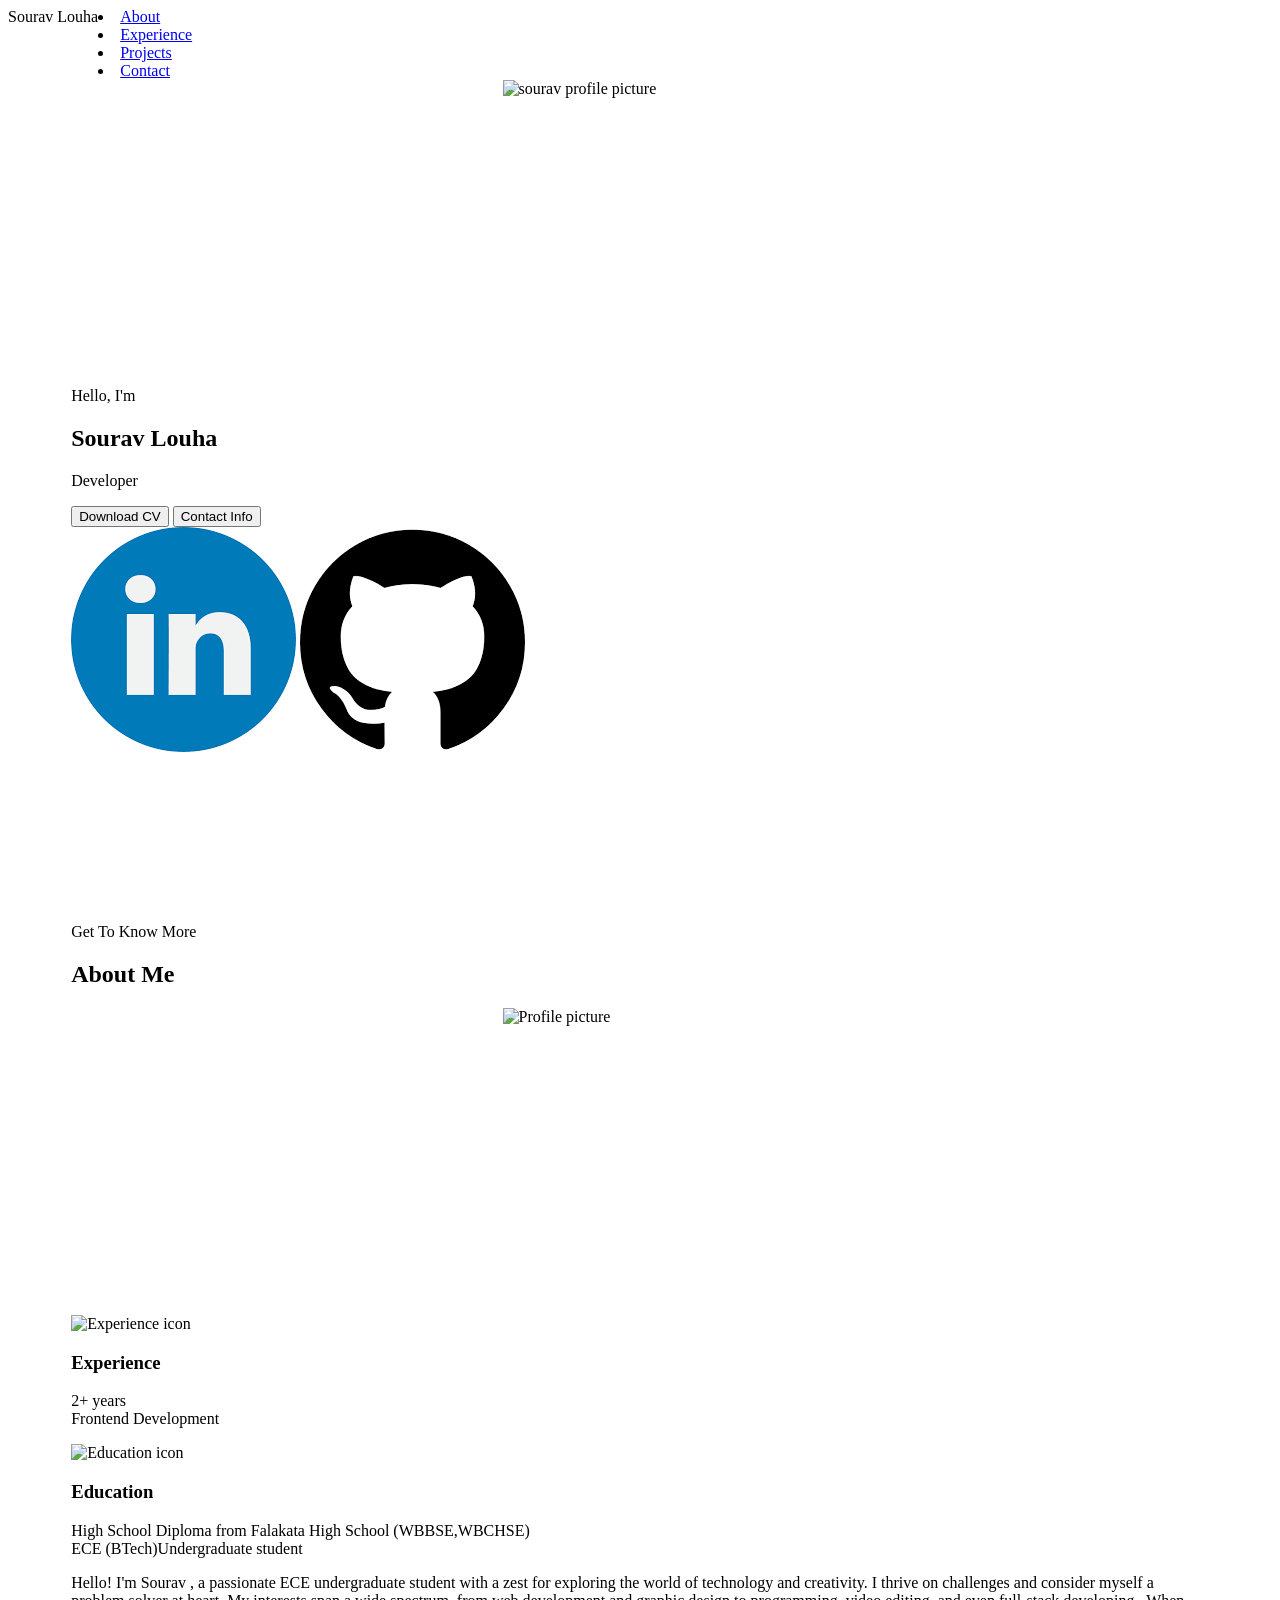
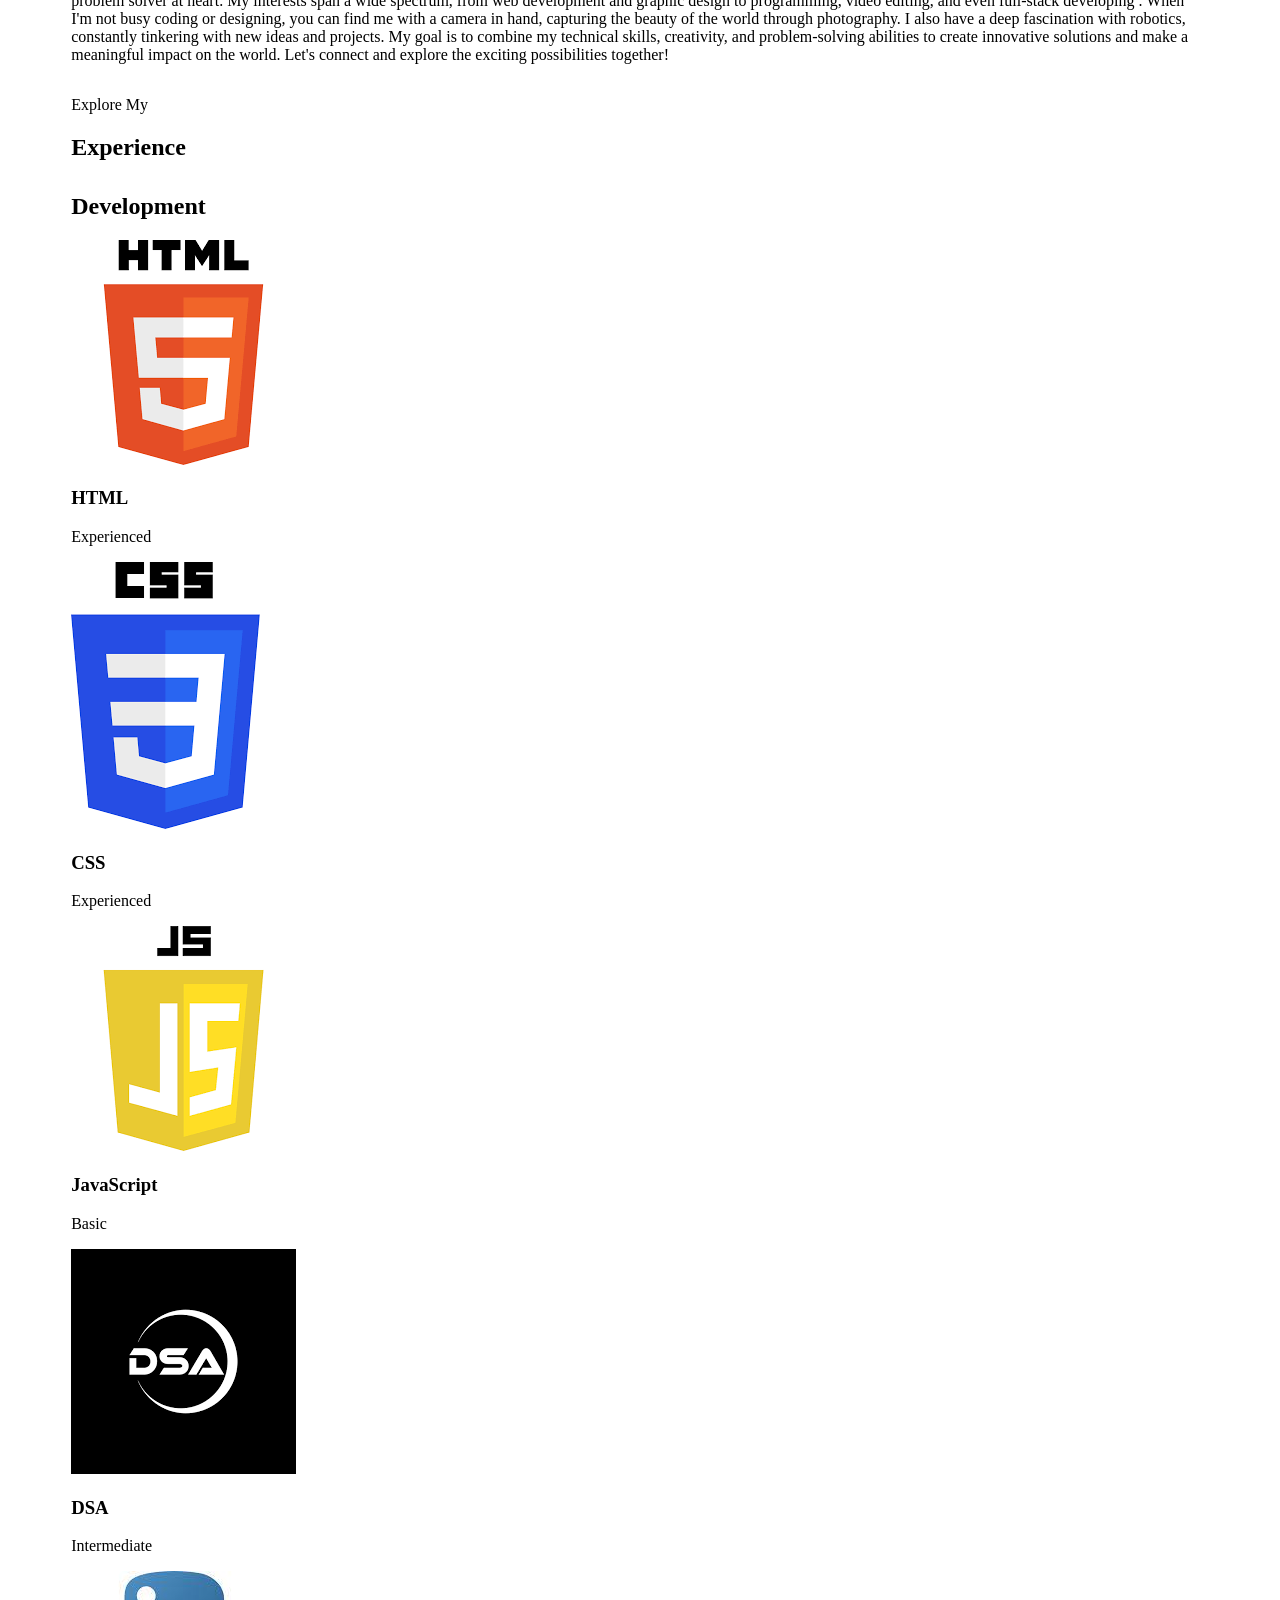
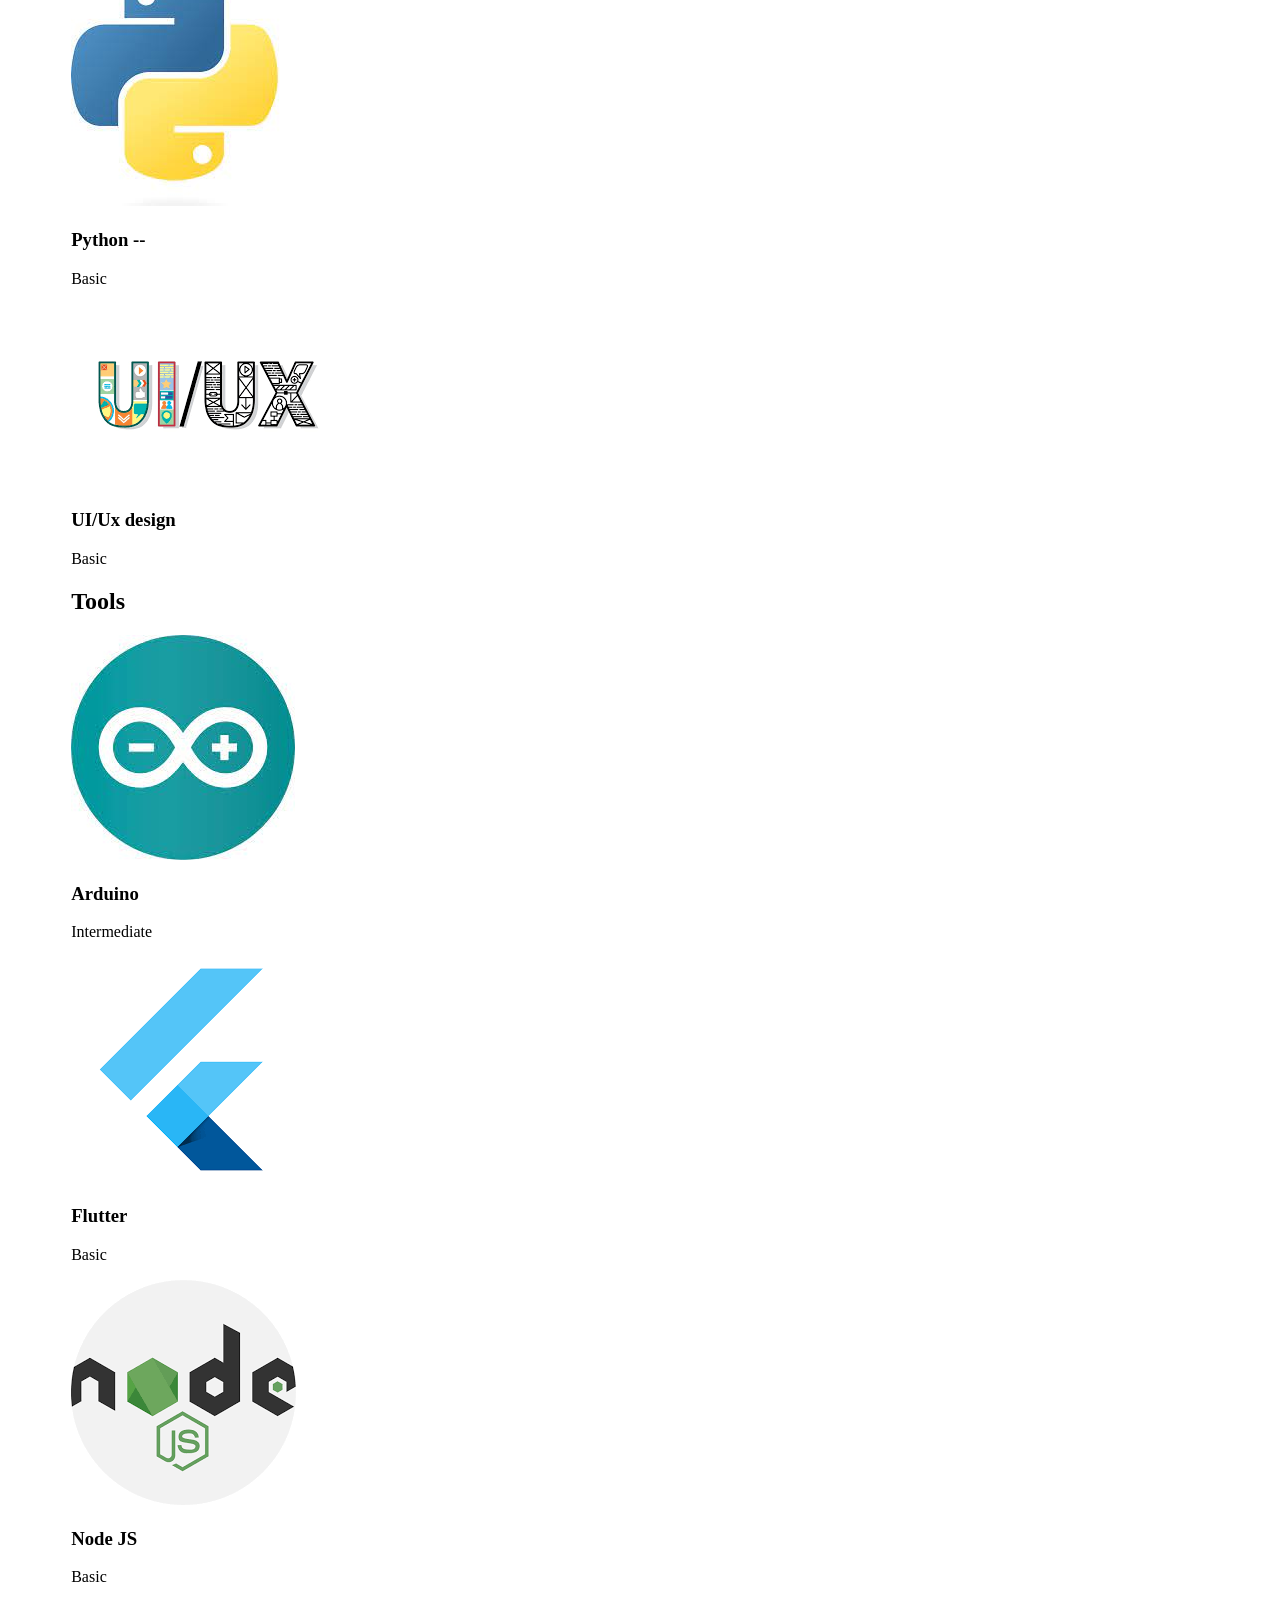
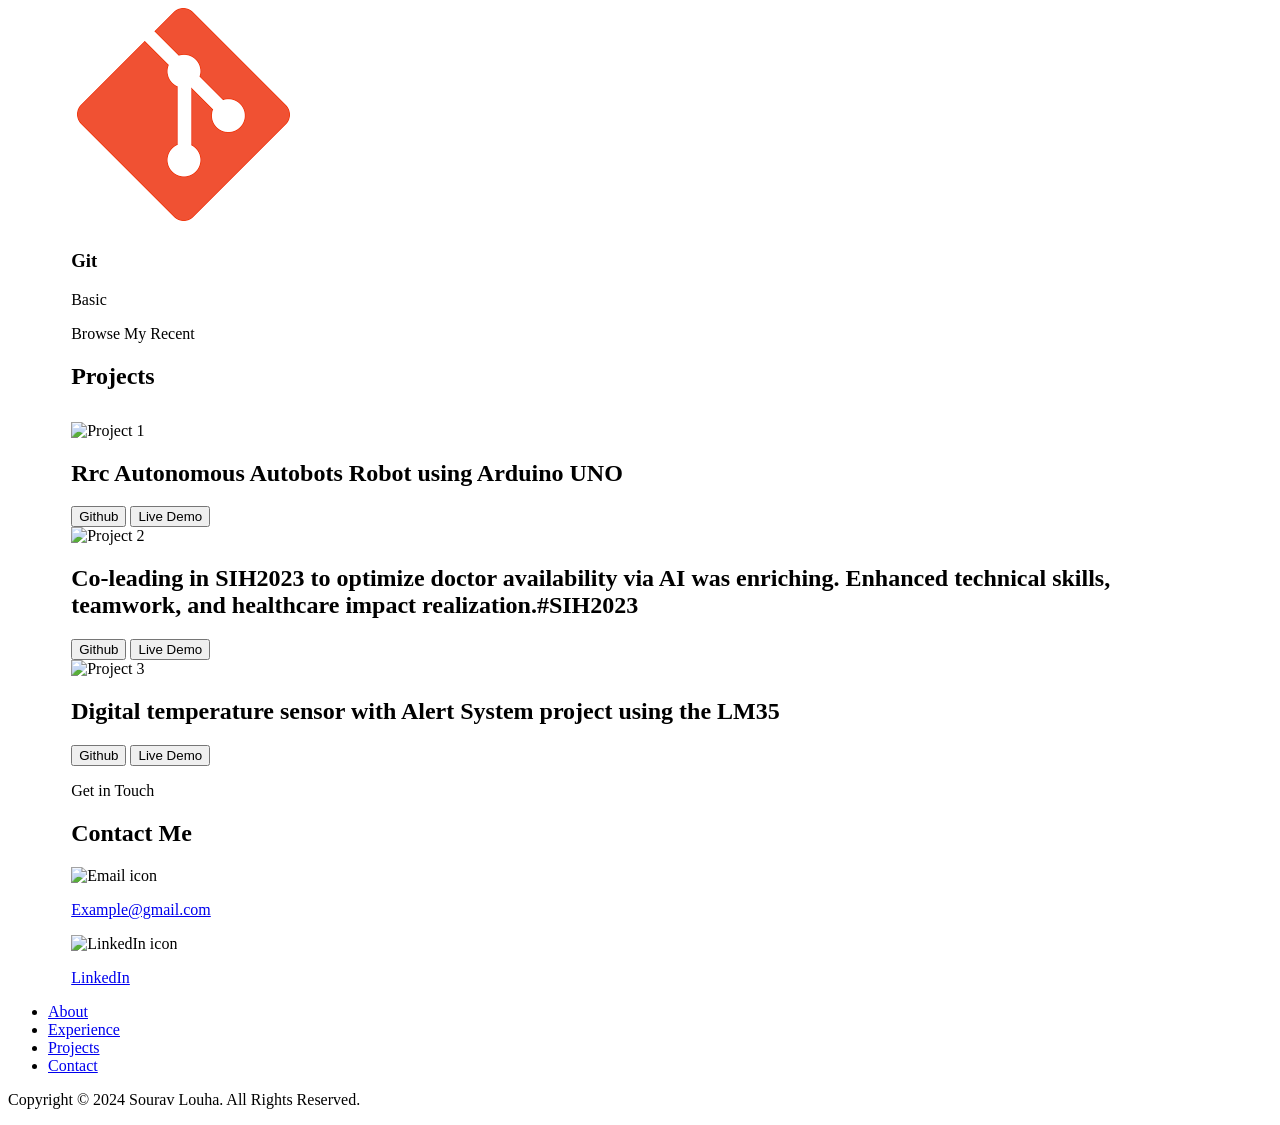
==== index.html @ c62eb8b4 "Update index.html" ====
<!DOCTYPE html>
<html lang="en">
  <head>
    <meta charset="UTF-8" />
    <meta http-equiv="X-UA-Compatible" content="IE=edge" />
    <meta name="viewport" content="width=device-width, initial-scale=1, maximum-scale=1, minimum-scale=1">
    <title>sourav's Portfolio</title>
    <link rel="icon" href="./assets/meta-image.png">
    <link rel="stylesheet" href="style.css" />
    <link rel="stylesheet" href="mediaqueries.css" />
  </head>
  <body>
    <nav id="desktop-nav">
      <div class="logo">Sourav Louha</div>
      <div>
        <ul class="nav-links">
          <li><a href="#about">About</a></li>
          <li><a href="#experience">Experience</a></li>
          <li><a href="#projects">Projects</a></li>
          <li><a href="#contact">Contact</a></li>
        </ul>
      </div>
    </nav>
    <nav id="hamburger-nav">
      <div class="logo">Sourav Louha</div>
      <div class="hamburger-menu">
        <div class="hamburger-icon" onclick="toggleMenu()">
          <span></span>
          <span></span>
          <span></span>
        </div>
        <div class="menu-links">
          <li><a href="#about" onclick="toggleMenu()">About</a></li>
          <li><a href="#experience" onclick="toggleMenu()">Experience</a></li>
          <li><a href="#projects" onclick="toggleMenu()">Projects</a></li>
          <li><a href="#contact" onclick="toggleMenu()">Contact</a></li>
        </div>
      </div>
    </nav>
    <section id="profile">
      <div class="section__pic-container">
        <img src="https://github.com/souravlouha/portfolio_01/assets/130911872/3a92b4d1-c1b1-44d1-a7d3-cfe35613e2e0" alt="sourav profile picture" />
      </div>
      <div class="section__text">
        <p class="section__text__p1">Hello, I'm</p>
        <h1 class="title">Sourav Louha</h1>
        <p class="section__text__p2">Developer</p>
        <div class="btn-container">
          <button
            class="btn btn-color-2"
            onclick="window.open('./assets/resume-example.pdf')"
          >
            Download CV
          </button>
          <button class="btn btn-color-1" onclick="location.href='./#contact'">
            Contact Info
          </button>
        </div>
        <div id="socials-container">
          <img
            src="./assets/linkdln.png"
            alt="My LinkedIn profile"
            class="icon"
            onclick="location.href='https://www.linkedin.com/in/sourav-louha-703953249/'"

          />
          <img
            src="./assets/github.png"
            alt="My Github profile"
            class="icon"
            onclick="location.href='https://github.com/souravlouha'"
          />
        </div>
      </div>
    </section>
    <section id="about">
      <p class="section__text__p1">Get To Know More</p>
      <h1 class="title">About Me</h1>
      <div class="section-container">
        <div class="section__pic-container">
          <img
            src="https://github.com/souravlouha/portfolio_01/assets/130911872/4a63a93c-5dcb-43eb-966c-c71b7c41d7db"
            alt="Profile picture"
            class="about-pic"
          />
        </div>
        <div class="about-details-container">
          <div class="about-containers">
            <div class="details-container">
              <img
                src="https://github.com/souravlouha/portfolio_01/assets/130911872/af24c8ac-713d-434a-b460-71be32aa6b90"
                alt="Experience icon"
                class="icon"
              />
              <h3>Experience</h3>
              <p>2+ years <br />Frontend Development</p>
            </div>
            <div class="details-container">
              <img
                src="https://github.com/souravlouha/portfolio_01/assets/130911872/62e3934b-13ce-458d-84f8-8db0a352b5ad"
                alt="Education icon"
                class="icon"
              />
              <h3>Education</h3>
              <p>High School Diploma from Falakata High School (WBBSE,WBCHSE)<br />ECE (BTech)Undergraduate student</p>
            </div>
          </div>
          <div class="text-container">
            <p>
              Hello! I'm Sourav , a passionate ECE undergraduate student with a zest for exploring the world of technology and creativity. I thrive on challenges and consider myself a problem solver at heart. My interests span a wide spectrum, from web development and graphic design to programming, video editing, and even full-stack developing . 
 When I'm not busy coding or designing, you can find me with a camera in hand, capturing the beauty of the world through photography. I also have a deep fascination with robotics, constantly tinkering with new ideas and projects. My goal is to combine my technical skills, creativity, and problem-solving abilities to create innovative solutions and make a meaningful impact on the world. Let's connect and explore the exciting possibilities together!
            </p>
          </div>
        </div>
      </div>
      <img
        src="https://github-production-user-asset-6210df.s3.amazonaws.com/130911872/316320475-5bff30e1-2d84-46bf-a8ff-a86b0d637758.png?X-Amz-Algorithm=AWS4-HMAC-SHA256&X-Amz-Credential=AKIAVCODYLSA53PQK4ZA%2F20240325%2Fus-east-1%2Fs3%2Faws4_request&X-Amz-Date=20240325T062026Z&X-Amz-Expires=300&X-Amz-Signature=aa35e85cc26f6c0ff5102d1cdbe8ecb8f4faa37cc3aca886fa31927fce9160ab&X-Amz-SignedHeaders=host&actor_id=0&key_id=0&repo_id=699356700"
        alt="Arrow icon"
        class="icon arrow"
        onclick="location.href='./#experience'"
      />
    </section>
    <section id="experience">
      <p class="section__text__p1">Explore My</p>
      <h1 class="title">Experience</h1>
      <div class="experience-details-container">
        <div class="about-containers">
          <div class="details-container">
            <h2 class="experience-sub-title"> Development</h2>
            <div class="article-container">
              <article>
                <img
                  src="./assets/html.png"
                  alt="Experience icon"
                  class="icon"
                />
                <div>
                  <h3>HTML</h3>
                  <p>Experienced</p>
                </div>
              </article>
              <article>
                <img
                  src="./assets/css.png"
                  alt="Experience icon"
                  class="icon"
                />
                <div>
                  <h3>CSS</h3>
                  <p>Experienced</p>
                </div>
              </article>
              <article>
                <img
                  src="./assets/js.png"
                  alt="Experience icon"
                  class="icon"
                />
                <div>
                  <h3>JavaScript</h3>
                  <p>Basic</p>
                </div>
              </article>
              <article>
                <img
                  src="./assets/dsa.png"
                  alt="Experience icon"
                  class="icon"
                />
                <div>
                  <h3>DSA</h3>
                  <p>Intermediate</p>
                </div>
              </article>
              <article>
                <img
                  src="./assets/python.jpeg"
                  alt="Experience icon"
                  class="icon"
                />
                <div>
                  <h3>Python --</h3>
                  <p>Basic</p>
                </div>
              </article>
              <article>
                <img
                  src="./assets/uiux.png"
                  alt="Experience icon"
                  class="icon"
                />
                <div>
                  <h3>UI/Ux design</h3>
                  <p>Basic</p>
                </div>
              </article>
            </div>
          </div>
          <div class="details-container">
            <h2 class="experience-sub-title">Tools</h2>
            <div class="article-container">
              <article>
                <img
                  src="./assets/arduino.jpeg"
                  alt="Experience icon"
                  class="icon"
                />
                <div>
                  <h3>Arduino</h3>
                  <p>Intermediate</p>
                </div>
              </article>
              <article>
                <img
                  src="./assets/flutter.png"
                  alt="Experience icon"
                  class="icon"
                />
                <div>
                  <h3>Flutter</h3>
                  <p>Basic</p>
                </div>
              </article>
              <article>
                <img
                  src="./assets/nidejs.png"
                  alt="Experience icon"
                  class="icon"
                />
                <div>
                  <h3>Node JS</h3>
                  <p>Basic</p>
                </div>
              </article>
              <article>
                <img
                  src="./assets/git.png"
                  alt="Experience icon"
                  class="icon"
                />
                <div>
                  <h3>Git</h3>
                  <p>Basic</p>
                </div>
              </article>
            </div>
          </div>
        </div>
      </div>
      <img
        src="https://github.com/souravlouha/portfolio_01/assets/130911872/5bff30e1-2d84-46bf-a8ff-a86b0d637758"
        alt="Arrow icon"
        class="icon arrow"
        onclick="location.href='./#projects'"
      />
    </section>
    <section id="projects">
      <p class="section__text__p1">Browse My Recent</p>
      <h1 class="title">Projects</h1>
      <div class="experience-details-container">
        <div class="about-containers">
          <div class="details-container color-container">
            <div class="article-container">
              <img
                src="https://github.com/souravlouha/portfolio_01/assets/130911872/f5af4460-b497-4098-a879-3f3e9e70fde5"
                alt="Project 1"
                class="project-img"
              />
            </div>
            <h1 class="experience-sub-title project-title">Rrc Autonomous
              Autobots Robot using Arduino UNO</h1>
            <div class="btn-container">
              <button
                class="btn btn-color-2 project-btn"
                onclick="location.href='https://github.com/'"
              >
                Github
              </button>
              <button
                class="btn btn-color-2 project-btn"
                onclick="location.href='https://github.com/'"
              >
                Live Demo
              </button>
            </div>
          </div>
          <div class="details-container color-container">
            <div class="article-container">
              <img
                src="https://github.com/souravlouha/portfolio_01/assets/130911872/2155e353-86f7-479c-9d36-740cedbc2617"
                alt="Project 2"
                class="project-img"
              />
            </div>
            <h1 class="experience-sub-title project-title">Co-leading in SIH2023 to optimize doctor availability via AI was enriching. Enhanced technical skills, teamwork, and healthcare impact realization.#SIH2023</h1>
            <div class="btn-container">
              <button
                class="btn btn-color-2 project-btn"
                onclick="location.href='https://github.com/'"
              >
                Github
              </button>
              <button
                class="btn btn-color-2 project-btn"
                onclick="location.href='https://github.com/'"
              >
                Live Demo
              </button>
            </div>
          </div>
          <div class="details-container color-container">
            <div class="article-container">
              <img
                src="https://github.com/souravlouha/portfolio_01/assets/130911872/3ed65336-cb95-4655-8aff-24ebd1ec5535"
                alt="Project 3"
                class="project-img"
              />
            </div>
            <h1 class="experience-sub-title project-title">Digital temperature sensor with Alert System project using the LM35</h1>
            <div class="btn-container">
              <button
                class="btn btn-color-2 project-btn"
                onclick="location.href='https://github.com/'"
              >
                Github
              </button>
              <button
                class="btn btn-color-2 project-btn"
                onclick="location.href='https://github.com/'"
              >
                Live Demo
              </button>
            </div>
          </div>
        </div>
      </div>
      <img
        src="https://github-production-user-asset-6210df.s3.amazonaws.com/130911872/316320475-5bff30e1-2d84-46bf-a8ff-a86b0d637758.png?X-Amz-Algorithm=AWS4-HMAC-SHA256&X-Amz-Credential=AKIAVCODYLSA53PQK4ZA%2F20240325%2Fus-east-1%2Fs3%2Faws4_request&X-Amz-Date=20240325T062026Z&X-Amz-Expires=300&X-Amz-Signature=aa35e85cc26f6c0ff5102d1cdbe8ecb8f4faa37cc3aca886fa31927fce9160ab&X-Amz-SignedHeaders=host&actor_id=0&key_id=0&repo_id=699356700"
        alt="Arrow icon"
        class="icon arrow"
        onclick="location.href='./#contact'"
      />
    </section>
    <section id="contact">
      <p class="section__text__p1">Get in Touch</p>
      <h1 class="title">Contact Me</h1>
      <div class="contact-info-upper-container">
        <div class="contact-info-container">
          <img
            src="https://github.com/souravlouha/portfolio_01/assets/130911872/62535bed-71fd-40ef-ad5d-524a0ebc3341"
            alt="Email icon"
            class="icon contact-icon email-icon"
          />
          <p><a href="mailto:examplemail@gmail.com">Example@gmail.com</a></p>
        </div>
        <div class="contact-info-container">
          <img
            src="https://github.com/souravlouha/portfolio_01/assets/130911872/a2cbf5e1-7b37-4c70-a042-4e2445ea4031"
            alt="LinkedIn icon"
            class="icon contact-icon"
          />
          <p><a href="https://www.linkedin.com">LinkedIn</a></p>
        </div>
      </div>
    </section>
    <footer>
      <nav>
        <div class="nav-links-container">
          <ul class="nav-links">
            <li><a href="#about">About</a></li>
            <li><a href="#experience">Experience</a></li>
            <li><a href="#projects">Projects</a></li>
            <li><a href="#contact">Contact</a></li>
          </ul>
        </div>
      </nav>
      <p>Copyright &#169; 2024 Sourav Louha. All Rights Reserved.</p>
    </footer>
    <script src="script.js"></script>
  </body>
</html>
---- mediaqueries.css ----
@media screen and (max-width: 1400px) {
  #profile {
    height: 83vh;
    margin-bottom: 6rem;
  }
  .about-containers {
    flex-wrap: wrap;
  }
  #contact,
  #projects {
    height: fit-content;
  }
  #desktop-nav {
    display: none;
  }
  #hamburger-nav {
    display: flex;
  }
  #experience,
  .experience-details-container {
    margin-top: 2rem;
  }
  #profile,
  .section-container {
    display: block;
  }
  .arrow {
    display: none;
  }
  section,
  .section-container {
    height: fit-content;
  }
  section {
    margin: 0 5%;
  }
  .section__pic-container {
    width: 275px;
    height: 275px;
    margin: 0 auto 2rem;
  }
  .about-containers {
    margin-top: 0;
  }
}

@media screen and (max-width: 1200px) {
  #desktop-nav {
    display: none;
  }
  #hamburger-nav {
    display: flex;
  }
  #experience,
  .experience-details-container {
    margin-top: 2rem;
  }
  #profile,
  .section-container {
    display: block;
  }
  .arrow {
    display: none;
  }
  section,
  .section-container {
    height: fit-content;
  }
  section {
    margin: 0 5%;
  }
  .section__pic-container {
    width: 275px;
    height: 275px;
    margin: 0 auto 2rem;
  }
  .about-containers {
    margin-top: 0;
  }
}

@media screen and (max-width: 600px) {
  #contact,
  footer {
    height: 40vh;
  }
  #profile {
    height: 83vh;
    margin-bottom: 0;
  }
  article {
    font-size: 1rem;
  }
  footer nav {
    height: fit-content;
    margin-bottom: 2rem;
  }
  .about-containers,
  .contact-info-upper-container,
  .btn-container {
    flex-wrap: wrap;
  }
  .contact-info-container {
    margin: 0;
  }
  .contact-info-container p,
  .nav-links li a {
    font-size: 1rem;
  }
  .experience-sub-title {
    font-size: 1.25rem;
  }
  .logo {
    font-size: 1.5rem;
  }
  .nav-links {
    flex-direction: column;
    gap: 0.5rem;
    text-align: center;
  }
  .section__pic-container {
    width: auto;
    height: 46vw;
    justify-content: center;
  }
  .section__text__p2 {
    font-size: 1.25rem;
  }
  .title {
    font-size: 2rem;
  }
  .text-container {
    text-align: justify;
  }
}
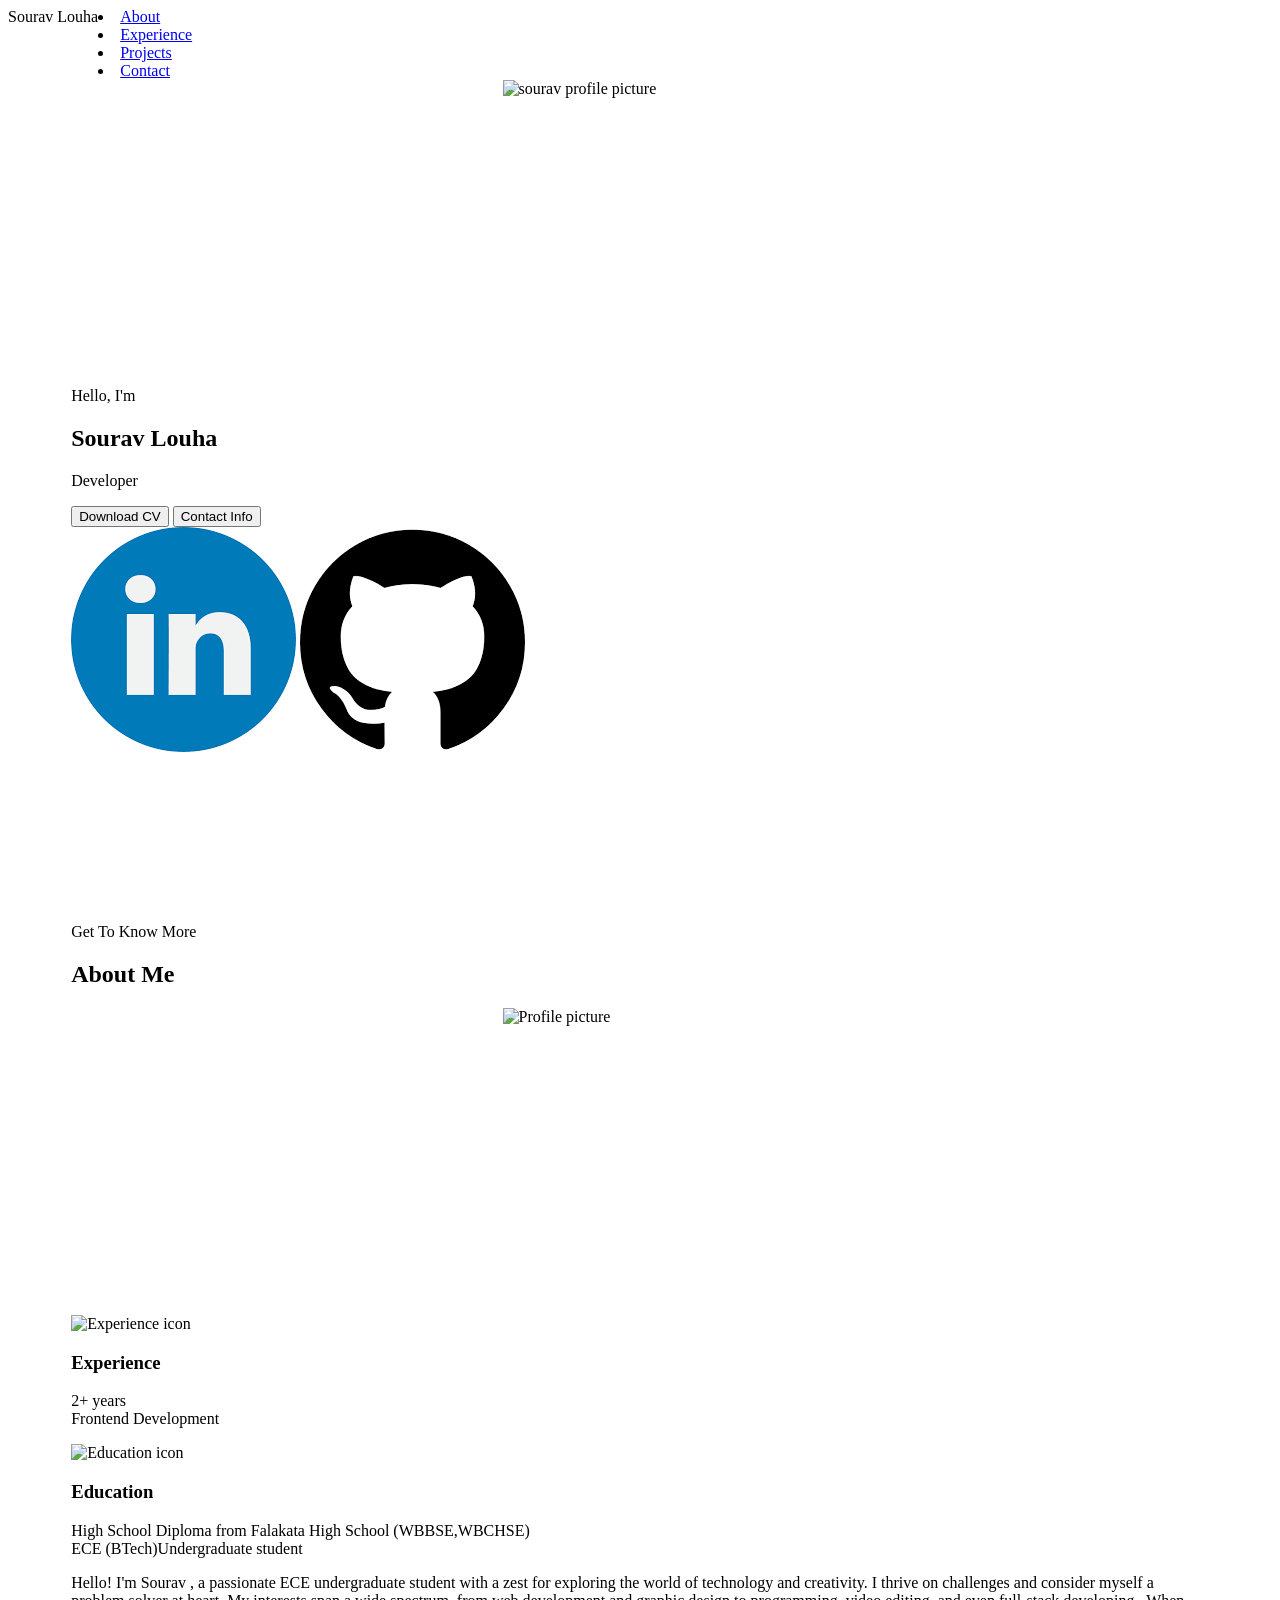
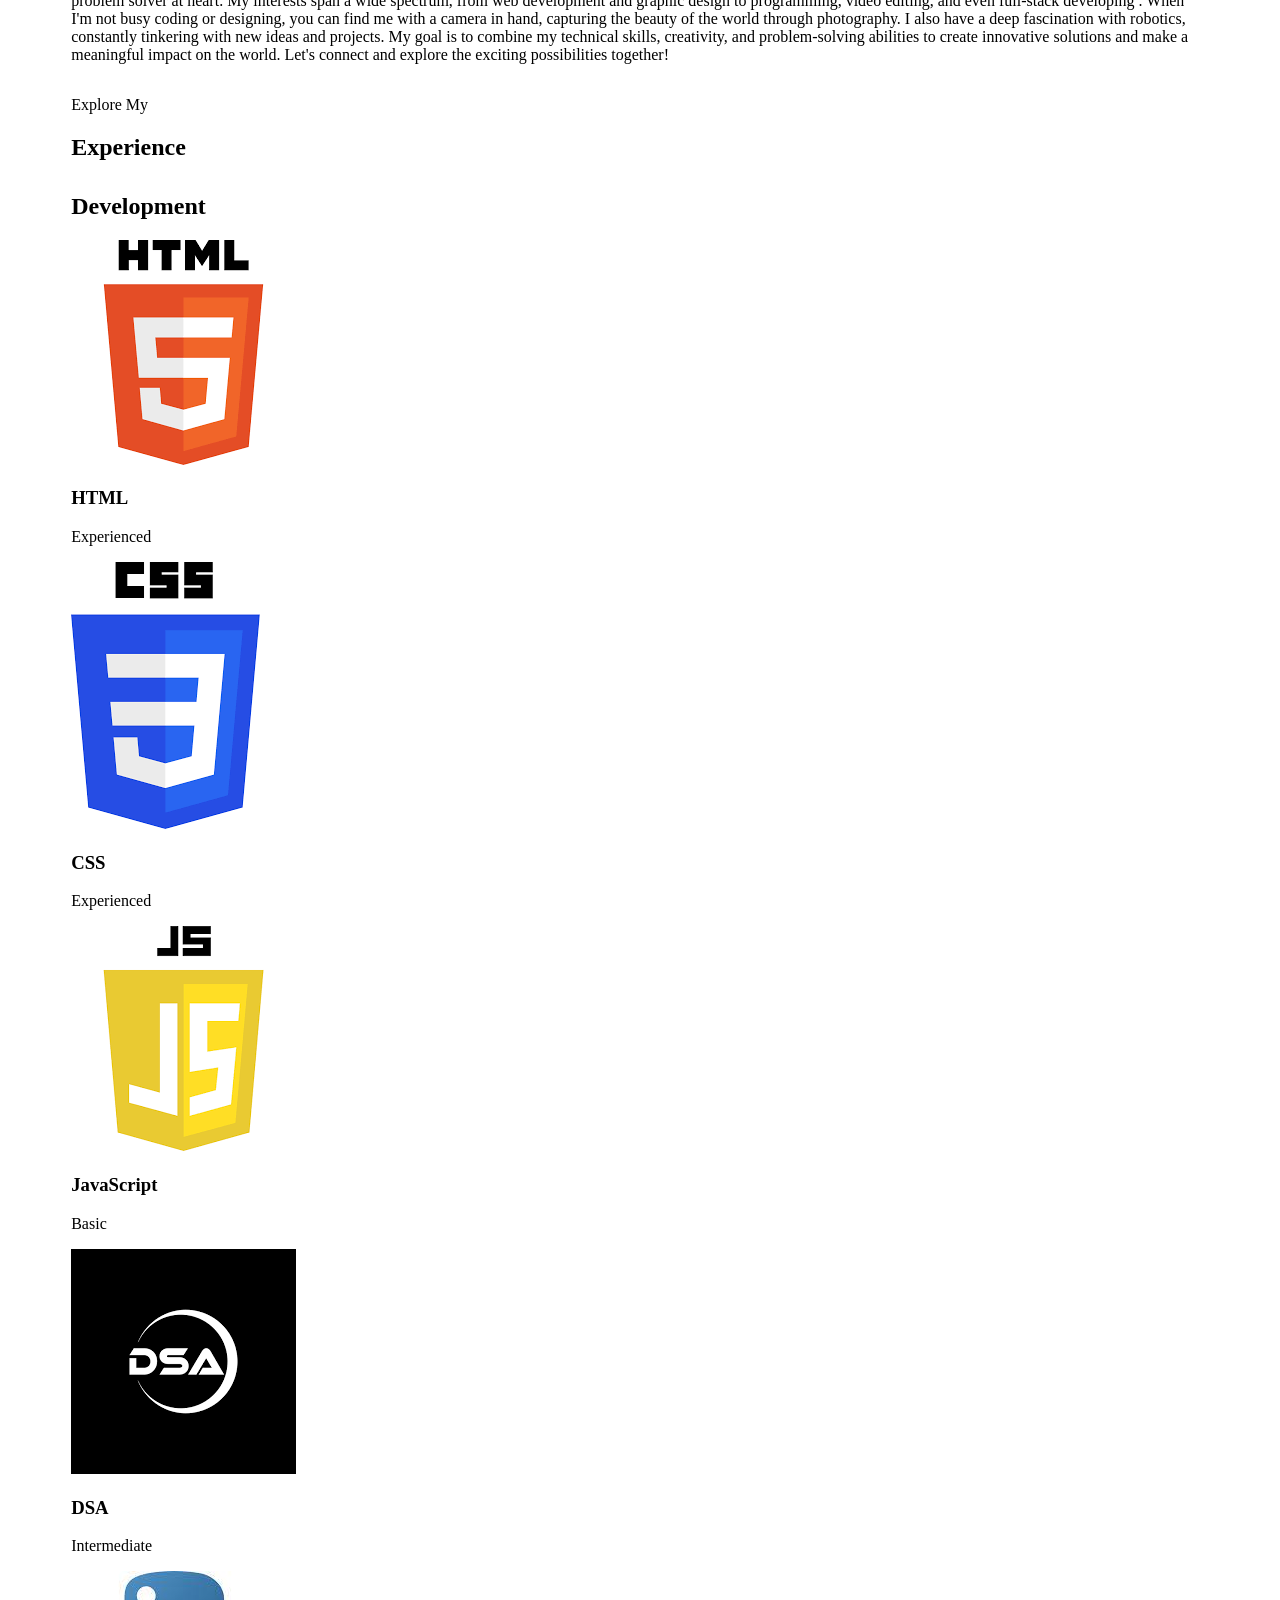
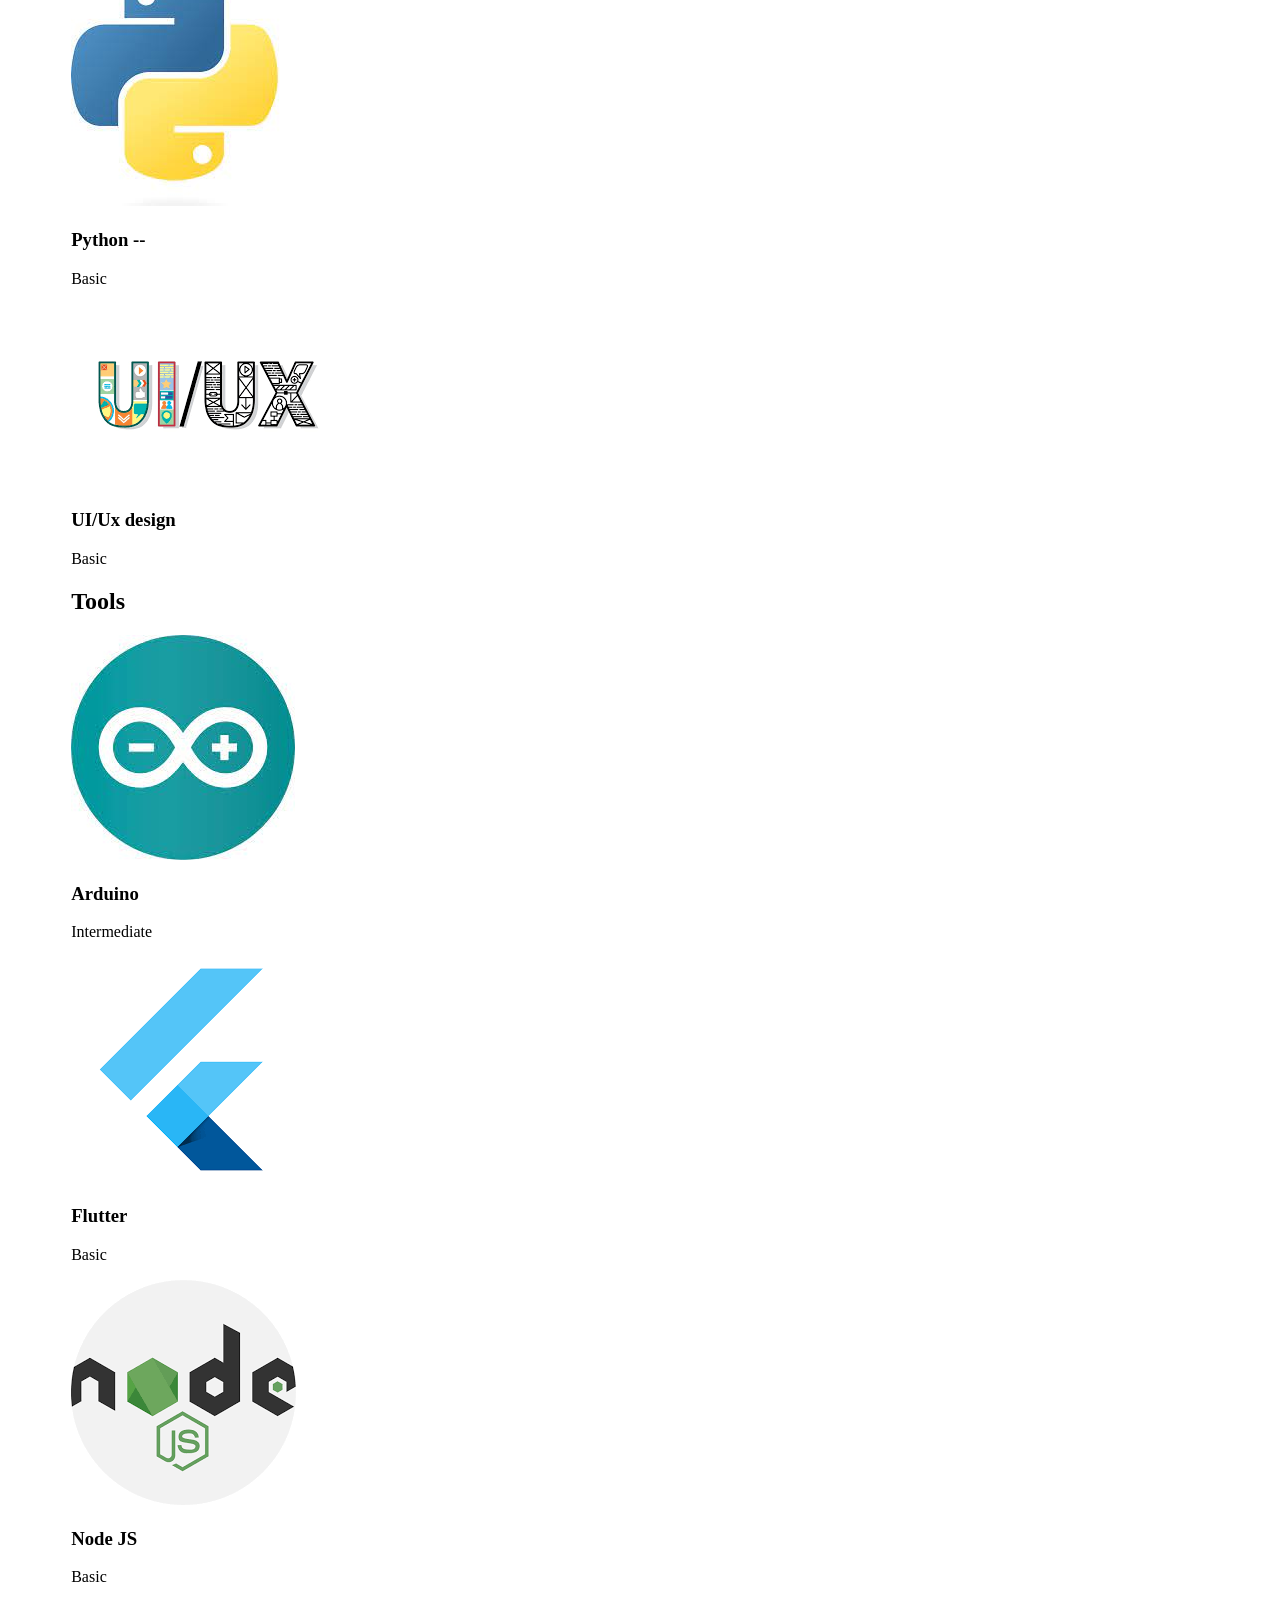
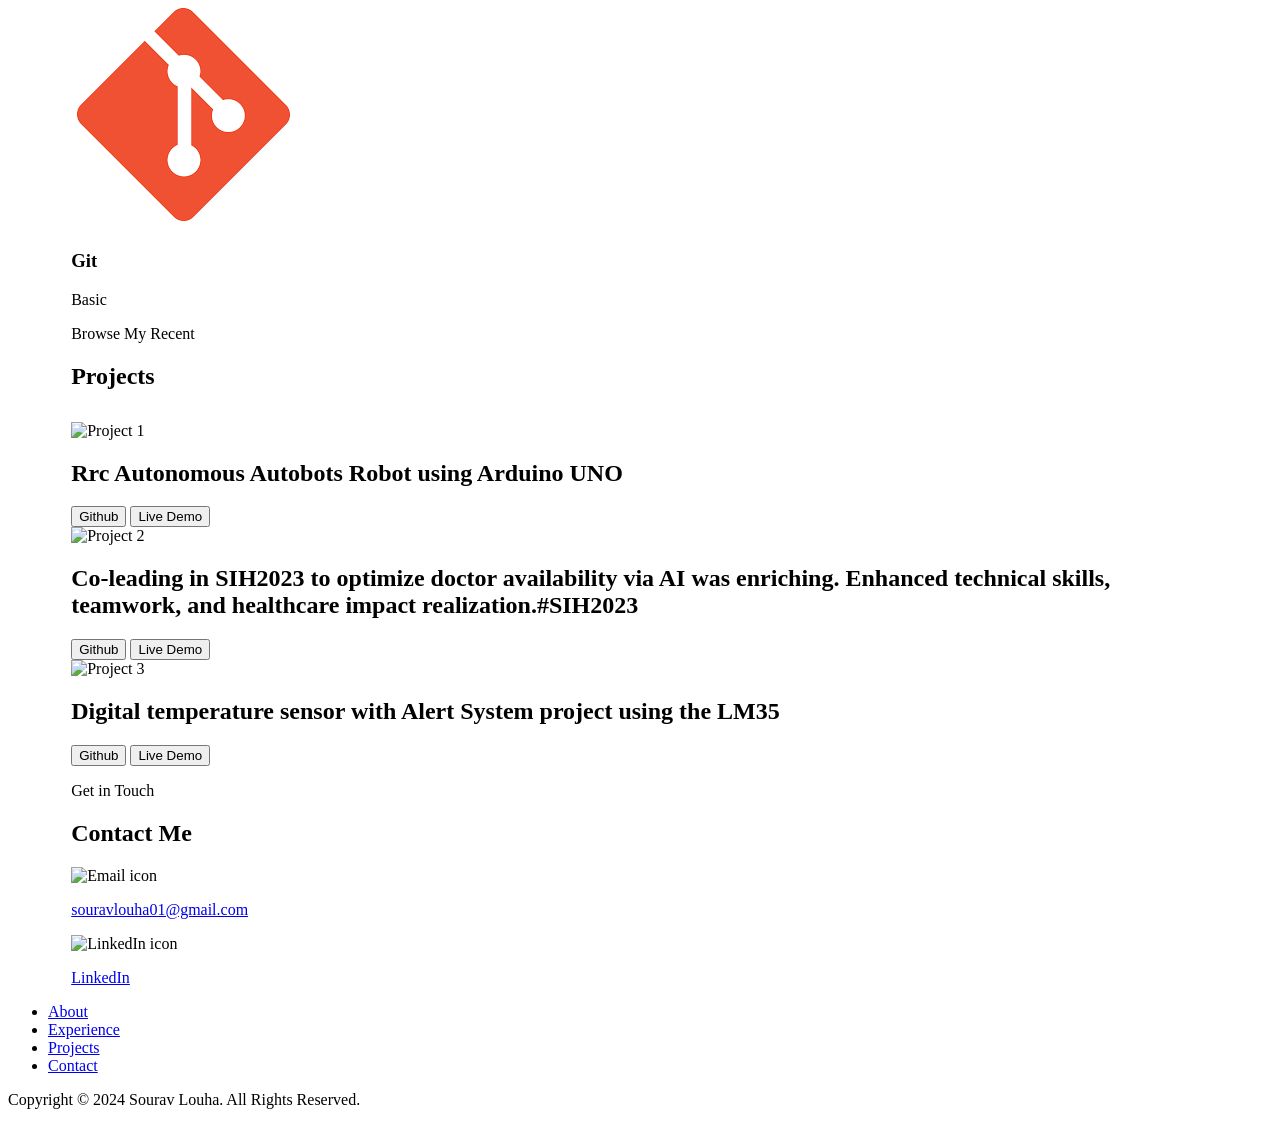
==== commit 0688633d: "update" ====
--- a/index.html
+++ b/index.html
@@ -354,7 +354,7 @@
             alt="Email icon"
             class="icon contact-icon email-icon"
           />
-          <p><a href="mailto:examplemail@gmail.com">Example@gmail.com</a></p>
+          <p><a href="mailto:examplemail@gmail.com">souravlouha01@gmail.com</a></p>
         </div>
         <div class="contact-info-container">
           <img
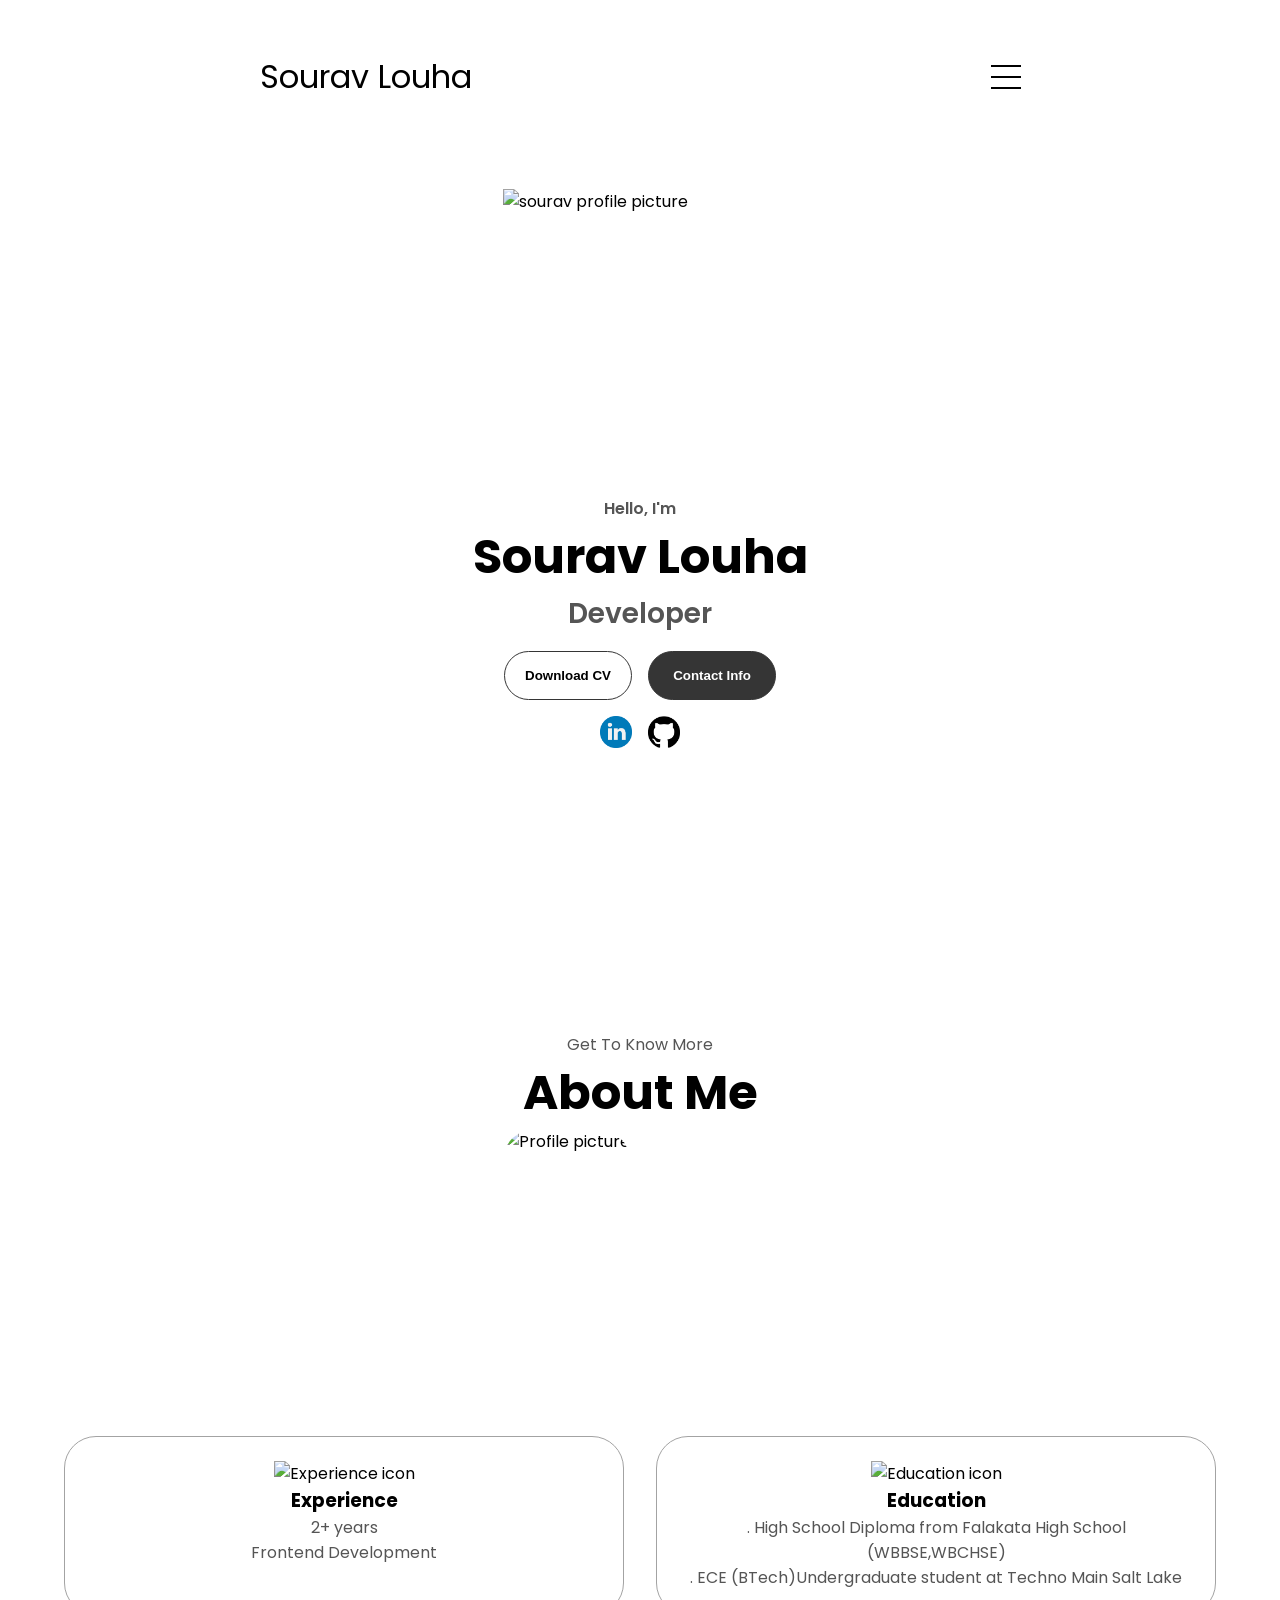
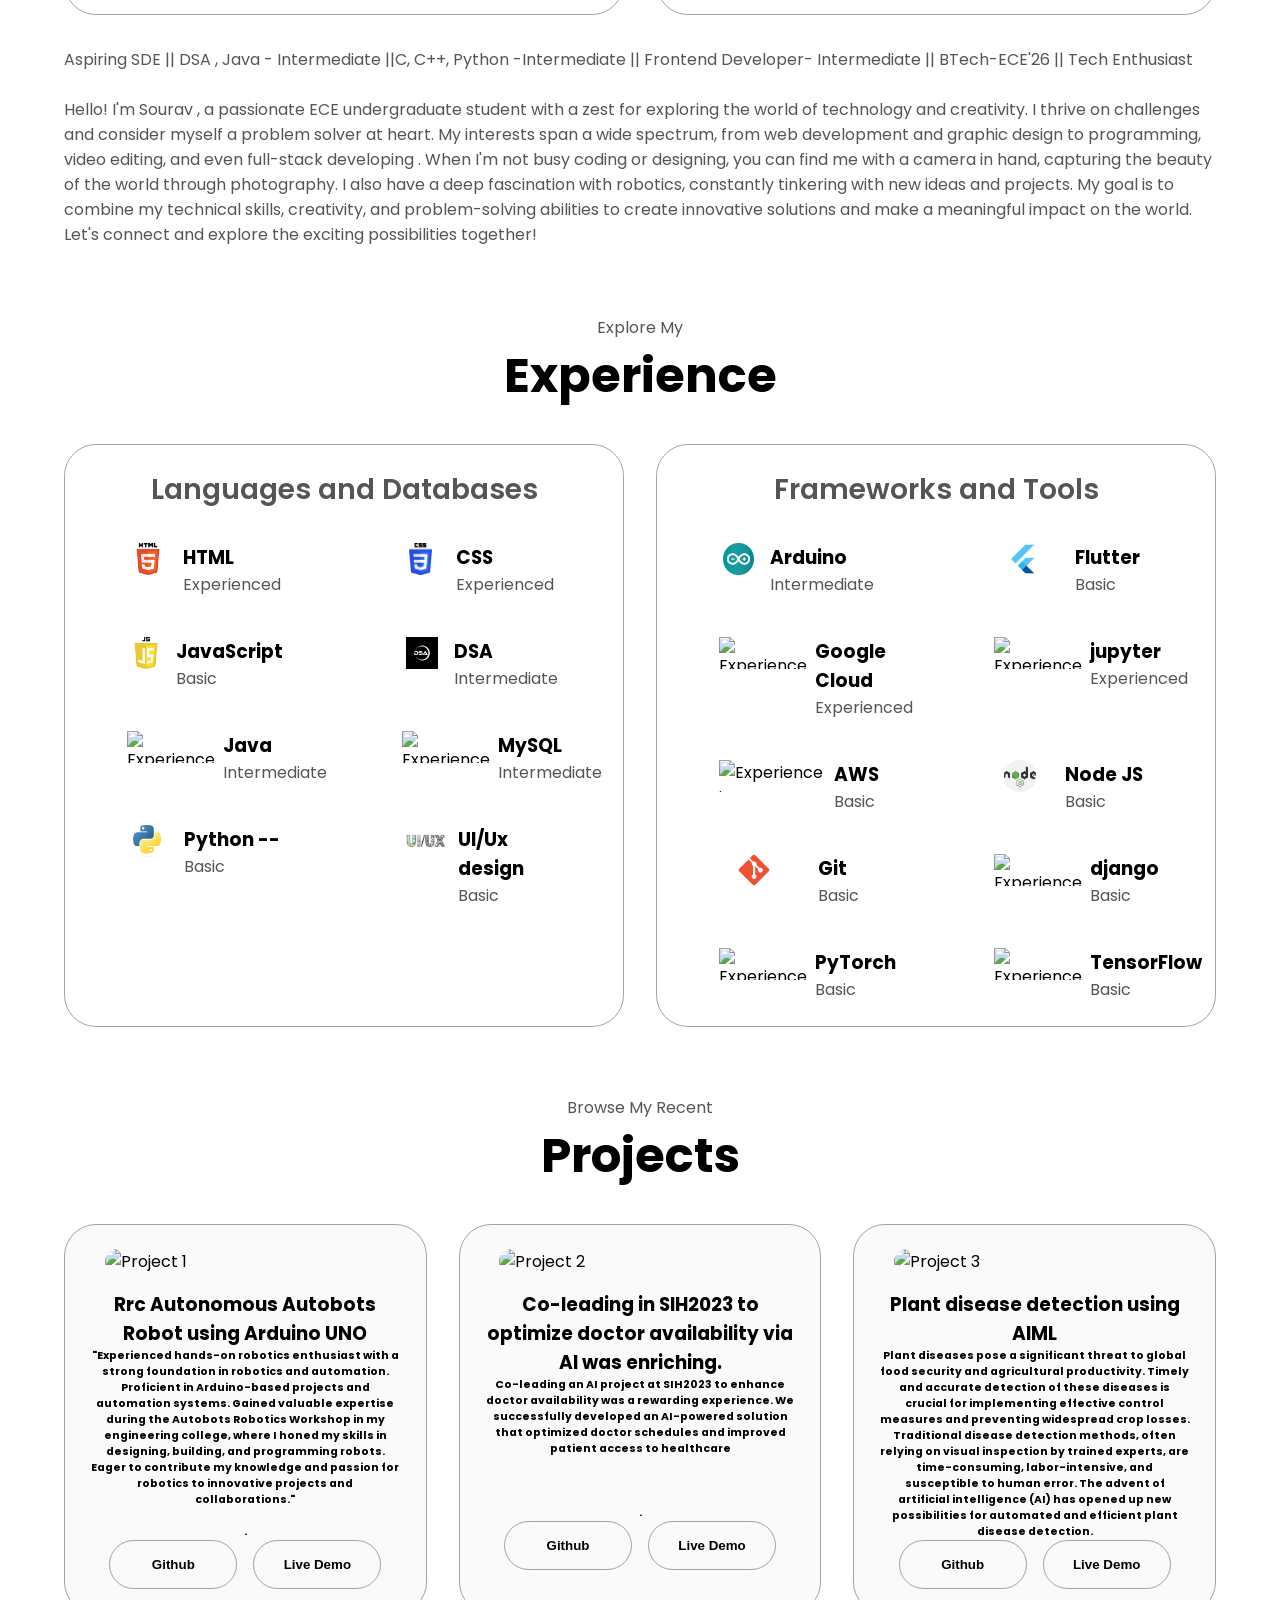
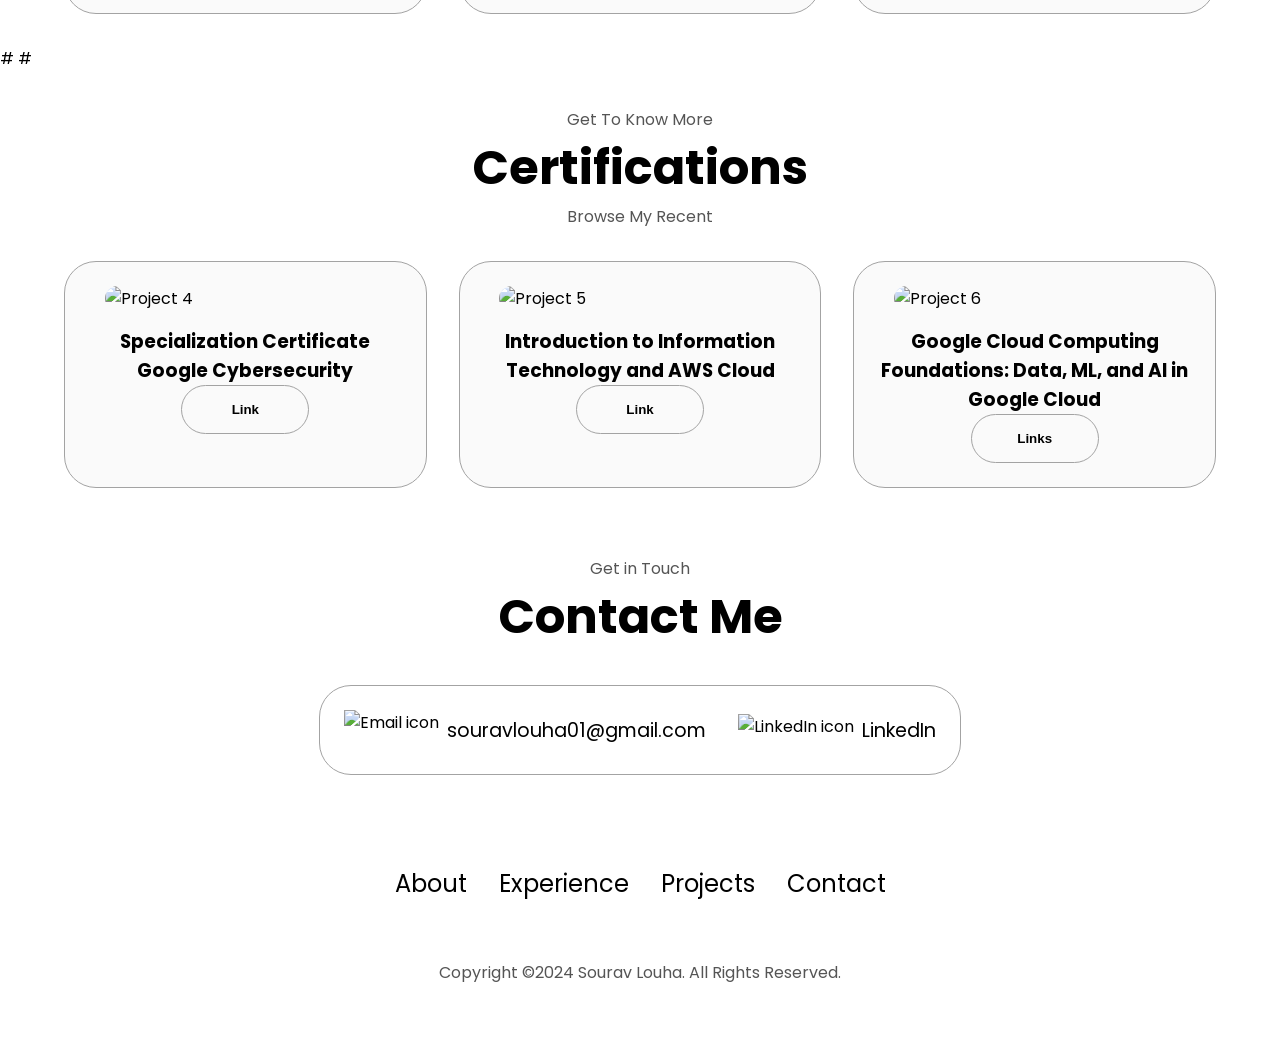
==== commit 588bb00a: "update" ====
--- a/index.html
+++ b/index.html
@@ -1,6 +1,3 @@
-
-
-
 <!DOCTYPE html>
 <html lang="en">
   <head>
@@ -75,7 +72,14 @@
           />
         </div>
       </div>
+      
+      
+
+
+      
     </section>
+
+
     <section id="about">
       <p class="section__text__p1">Get To Know More</p>
       <h1 class="title">About Me</h1>
@@ -105,11 +109,15 @@
                 class="icon"
               />
               <h3>Education</h3>
-              <p>High School Diploma from Falakata High School (WBBSE,WBCHSE)<br />ECE (BTech)Undergraduate student</p>
+              <p>. High School Diploma from Falakata High School (WBBSE,WBCHSE)<br />
+                 . ECE (BTech)Undergraduate student at Techno Main Salt Lake</p>
             </div>
           </div>
           <div class="text-container">
             <p>
+              Aspiring SDE || DSA , Java - Intermediate ||C, C++, Python -Intermediate || Frontend Developer- Intermediate || BTech-ECE'26 || Tech Enthusiast
+              <br />
+              <br />
               Hello! I'm Sourav , a passionate ECE undergraduate student with a zest for exploring the world of technology and creativity. I thrive on challenges and consider myself a problem solver at heart. My interests span a wide spectrum, from web development and graphic design to programming, video editing, and even full-stack developing . 
  When I'm not busy coding or designing, you can find me with a camera in hand, capturing the beauty of the world through photography. I also have a deep fascination with robotics, constantly tinkering with new ideas and projects. My goal is to combine my technical skills, creativity, and problem-solving abilities to create innovative solutions and make a meaningful impact on the world. Let's connect and explore the exciting possibilities together!
             </p>
@@ -117,7 +125,7 @@
         </div>
       </div>
       <img
-        src="https://github-production-user-asset-6210df.s3.amazonaws.com/130911872/316320475-5bff30e1-2d84-46bf-a8ff-a86b0d637758.png?X-Amz-Algorithm=AWS4-HMAC-SHA256&X-Amz-Credential=AKIAVCODYLSA53PQK4ZA%2F20240325%2Fus-east-1%2Fs3%2Faws4_request&X-Amz-Date=20240325T062026Z&X-Amz-Expires=300&X-Amz-Signature=aa35e85cc26f6c0ff5102d1cdbe8ecb8f4faa37cc3aca886fa31927fce9160ab&X-Amz-SignedHeaders=host&actor_id=0&key_id=0&repo_id=699356700"
+        src="https://github.com/souravlouha/portfolio_01/assets/130911872/5bff30e1-2d84-46bf-a8ff-a86b0d637758"
         alt="Arrow icon"
         class="icon arrow"
         onclick="location.href='./#experience'"
@@ -129,7 +137,7 @@
       <div class="experience-details-container">
         <div class="about-containers">
           <div class="details-container">
-            <h2 class="experience-sub-title"> Development</h2>
+            <h2 class="experience-sub-title">Languages and Databases</h2>
             <div class="article-container">
               <article>
                 <img
@@ -175,6 +183,33 @@
                   <p>Intermediate</p>
                 </div>
               </article>
+
+              <article>
+                <img
+                  src="https://raw.githubusercontent.com/souravlouha/portfolio_01/main/assets/java.png"
+                  alt="Experience icon"
+                  class="icon"
+                />
+                <div>
+                  <h3>Java</h3>
+                  <p>Intermediate</p>
+                </div>
+              </article>
+
+
+              <article>
+                <img
+                  src="https://raw.githubusercontent.com/souravlouha/portfolio_01/main/assets/Mysql.png"
+                  alt="Experience icon"
+                  class="icon"
+                />
+                <div>
+                  <h3>MySQL</h3>
+                  <p>Intermediate</p>
+                </div>
+              </article>
+
+
               <article>
                 <img
                   src="./assets/python.jpeg"
@@ -200,7 +235,7 @@
             </div>
           </div>
           <div class="details-container">
-            <h2 class="experience-sub-title">Tools</h2>
+            <h2 class="experience-sub-title">Frameworks and Tools</h2>
             <div class="article-container">
               <article>
                 <img
@@ -224,6 +259,44 @@
                   <p>Basic</p>
                 </div>
               </article>
+
+              <article>
+                <img
+                  src="https://raw.githubusercontent.com/souravlouha/portfolio_01/main/assets/googlecloud.png"
+                  alt="Experience icon"
+                  class="icon"
+                />
+                <div>
+                  <h3>Google Cloud</h3>
+                  <p>Experienced</p>
+                </div>
+              </article>
+
+              <article>
+                <img
+                  src="https://raw.githubusercontent.com/souravlouha/portfolio_01/main/assets/jupyternootebook.png"
+                  alt="Experience icon"
+                  class="icon"
+                />
+                <div>
+                  <h3>jupyter</h3>
+                  <p>Experienced</p>
+                </div>
+              </article>
+
+              <article>
+                <img
+                  src="https://raw.githubusercontent.com/souravlouha/portfolio_01/main/assets/amazonewebservice.png"
+                  alt="Experience icon"
+                  class="icon"
+                />
+                <div>
+                  <h3>AWS</h3>
+                  <p>Basic</p>
+                </div>
+              </article>
+
+              
               <article>
                 <img
                   src="./assets/nidejs.png"
@@ -235,6 +308,9 @@
                   <p>Basic</p>
                 </div>
               </article>
+
+
+              
               <article>
                 <img
                   src="./assets/git.png"
@@ -246,6 +322,45 @@
                   <p>Basic</p>
                 </div>
               </article>
+
+              <article>
+                <img
+                  src="https://raw.githubusercontent.com/souravlouha/portfolio_01/main/assets/django01.png"
+                  alt="Experience icon"
+                  class="icon"
+                />
+                <div>
+                  <h3>django</h3>
+                  <p>Basic</p>
+                </div>
+              </article>
+
+              <article>
+                <img
+                  src="https://raw.githubusercontent.com/souravlouha/portfolio_01/main/assets/pytorch.png"
+                  alt="Experience icon"
+                  class="icon"
+                />
+                <div>
+                  <h3>PyTorch</h3>
+                  <p>Basic</p>
+                </div>
+              </article>
+
+              <article>
+                <img
+                  src="https://raw.githubusercontent.com/souravlouha/portfolio_01/main/assets/tensorflow.png"
+                  alt="Experience icon"
+                  class="icon"
+                />
+                <div>
+                  <h3>TensorFlow</h3>
+                  <p>Basic</p>
+                </div>
+              </article>
+
+
+
             </div>
           </div>
         </div>
@@ -256,7 +371,10 @@
         class="icon arrow"
         onclick="location.href='./#projects'"
       />
+      
     </section>
+
+
     <section id="projects">
       <p class="section__text__p1">Browse My Recent</p>
       <h1 class="title">Projects</h1>
@@ -265,13 +383,14 @@
           <div class="details-container color-container">
             <div class="article-container">
               <img
-                src="https://github.com/souravlouha/portfolio_01/assets/130911872/f5af4460-b497-4098-a879-3f3e9e70fde5"
+                src="https://private-user-images.githubusercontent.com/130911872/364397144-73736200-fe92-47bf-b53b-029be79ad369.png?jwt=eyJhbGciOiJIUzI1NiIsInR5cCI6IkpXVCJ9.[base64].RlNM1bFffXiD66x6CvMq1q2l7q1inBwmnPfrqRVTXu8"
                 alt="Project 1"
                 class="project-img"
               />
             </div>
-            <h1 class="experience-sub-title project-title">Rrc Autonomous
-              Autobots Robot using Arduino UNO</h1>
+            <h1 class="experience-sub-title project-title"></h1>
+            <h3>Rrc Autonomous Autobots Robot using Arduino UNO</h3>
+            <h6>"Experienced hands-on robotics enthusiast with a strong foundation in robotics and automation. Proficient in Arduino-based projects and automation systems. Gained valuable expertise during the Autobots Robotics Workshop in my engineering college, where I honed my skills in designing, building, and programming robots. Eager to contribute my knowledge and passion for robotics to innovative projects and collaborations."<br/><br/>.</h6>
             <div class="btn-container">
               <button
                 class="btn btn-color-2 project-btn"
@@ -295,7 +414,9 @@
                 class="project-img"
               />
             </div>
-            <h1 class="experience-sub-title project-title">Co-leading in SIH2023 to optimize doctor availability via AI was enriching. Enhanced technical skills, teamwork, and healthcare impact realization.#SIH2023</h1>
+            <h1 class="experience-sub-title project-title"></h1>
+            <h3>Co-leading in SIH2023 to optimize doctor availability via AI was enriching.</h3>
+            <h6>Co-leading an AI project at SIH2023 to enhance doctor availability was a rewarding experience. We successfully developed an AI-powered solution that optimized doctor schedules and improved patient access to healthcare<br/><br/><br/><br/>.</h6>
             <div class="btn-container">
               <button
                 class="btn btn-color-2 project-btn"
@@ -314,12 +435,14 @@
           <div class="details-container color-container">
             <div class="article-container">
               <img
-                src="https://github.com/souravlouha/portfolio_01/assets/130911872/3ed65336-cb95-4655-8aff-24ebd1ec5535"
+                src="https://raw.githubusercontent.com/souravlouha/portfolio_01/main/assets/Untitled%20design.png"
                 alt="Project 3"
                 class="project-img"
               />
             </div>
-            <h1 class="experience-sub-title project-title">Digital temperature sensor with Alert System project using the LM35</h1>
+            <h1 class="experience-sub-title project-title"></h1>
+            <h3>Plant disease detection using AIML</h3>
+            <h6>Plant diseases pose a significant threat to global food security and agricultural productivity. Timely and accurate detection of these diseases is crucial for implementing effective control measures and preventing widespread crop losses. Traditional disease detection methods, often relying on visual inspection by trained experts, are time-consuming, labor-intensive, and susceptible to human error. The advent of artificial intelligence (AI) has opened up new possibilities for automated and efficient plant disease detection.</h6>
             <div class="btn-container">
               <button
                 class="btn btn-color-2 project-btn"
@@ -338,12 +461,104 @@
         </div>
       </div>
       <img
-        src="https://github-production-user-asset-6210df.s3.amazonaws.com/130911872/316320475-5bff30e1-2d84-46bf-a8ff-a86b0d637758.png?X-Amz-Algorithm=AWS4-HMAC-SHA256&X-Amz-Credential=AKIAVCODYLSA53PQK4ZA%2F20240325%2Fus-east-1%2Fs3%2Faws4_request&X-Amz-Date=20240325T062026Z&X-Amz-Expires=300&X-Amz-Signature=aa35e85cc26f6c0ff5102d1cdbe8ecb8f4faa37cc3aca886fa31927fce9160ab&X-Amz-SignedHeaders=host&actor_id=0&key_id=0&repo_id=699356700"
+        src="https://github.com/souravlouha/portfolio_01/assets/130911872/5bff30e1-2d84-46bf-a8ff-a86b0d637758"
         alt="Arrow icon"
         class="icon arrow"
         onclick="location.href='./#contact'"
       />
     </section>
+
+    #
+
+
+
+
+ #
+
+    <section id="contact">
+      <p class="section__text__p1">Get To Know More</p>
+      <h1 class="title">Certifications</h1>
+
+      <p class="section__text__p1">Browse My Recent</p>
+      
+      <div class="experience-details-container">
+        <div class="about-containers">
+          <div class="details-container color-container">
+            <div class="article-container">
+              <img
+                src="https://raw.githubusercontent.com/souravlouha/portfolio_01/main/assets/Screenshot%20(137).png"
+                alt="Project 4"
+                class="project-img"
+              />
+            </div>
+            <h1 class="experience-sub-title project-title"></h1>
+            <h3>Specialization Certificate Google Cybersecurity</h3>
+            <div class="btn-container">
+              <button
+                class="btn btn-color-2 project-btn"
+                onclick="location.href='https://coursera.org/share/ac2b1e54b701c7261be88939e944d2fc'"
+              >
+                Link
+              </button>
+              
+            </div>
+          </div>
+          <div class="details-container color-container">
+            <div class="article-container">
+              <img
+                src="https://raw.githubusercontent.com/souravlouha/portfolio_01/main/assets/Screenshot%20(136).png"
+                alt="Project 5"
+                class="project-img"
+              />
+            </div>
+            <h1 class="experience-sub-title project-title"></h1>
+            <h3>Introduction to Information Technology and AWS Cloud</h3>
+            <div class="btn-container">
+              <button
+                class="btn btn-color-2 project-btn"
+                onclick="location.href='https://coursera.org/share/9aaa949e31416426ea649a456b41fdb8'"
+              >
+                Link
+              </button>
+              
+            </div>
+          </div>
+          <div class="details-container color-container">
+            <div class="article-container">
+              <img
+                src="https://raw.githubusercontent.com/souravlouha/portfolio_02/main/portfolio_main/assets/Screenshot%20(138).png?token=GHSAT0AAAAAACV6LCXY6C5COJQURZYV6KMAZWZ6XZA"
+                alt="Project 6"
+                class="project-img"
+              />
+            </div>
+            <h1 class="experience-sub-title project-title"></h1>
+            <h3>Google Cloud Computing Foundations: Data, ML, and AI in Google Cloud</h3>
+            <div class="btn-container">
+              <button
+                class="btn btn-color-2 project-btn"
+                onclick="location.href='https://github.com/'"
+              >
+                Links
+
+              </button>
+              
+            </div>
+          </div>
+        </div>
+      </div>
+      <img
+        src="https://github.com/souravlouha/portfolio_01/assets/130911872/5bff30e1-2d84-46bf-a8ff-a86b0d637758"
+        alt="Arrow icon"
+        class="icon arrow"
+        onclick="location.href='./#contact'"
+      />
+      
+    </section>
+
+
+
+
+    
     <section id="contact">
       <p class="section__text__p1">Get in Touch</p>
       <h1 class="title">Contact Me</h1>
@@ -377,7 +592,7 @@
           </ul>
         </div>
       </nav>
-      <p>Copyright &#169; 2024 Sourav Louha. All Rights Reserved.</p>
+      <p>Copyright &#169;2024 Sourav Louha. All Rights Reserved.</p>
     </footer>
     <script src="script.js"></script>
   </body>
--- a/style.css
+++ b/style.css
@@ -0,0 +1,433 @@
+/* GENERAL */
+
+@import url("https://fonts.googleapis.com/css2?family=Poppins:wght@300;400;500;600&display=swap");
+
+* {
+  margin: 0;
+  padding: 0;
+}
+
+body {
+  font-family: "Poppins", sans-serif;
+  overflow-x: hidden;
+}
+
+html {
+  scroll-behavior: smooth;
+}
+
+p {
+  color: rgb(85, 85, 85);
+}
+
+/* TRANSITION */
+
+a,
+.btn {
+  transition: all 300ms ease;
+}
+
+/* DESKTOP NAV */
+
+nav,
+.nav-links {
+  display: flex;
+}
+
+nav {
+  justify-content: space-around;
+  align-items: center;
+  height: 17vh;
+}
+
+.nav-links {
+  gap: 2rem;
+  list-style: none;
+  font-size: 1.5rem;
+}
+
+a {
+  color: black;
+  text-decoration: none;
+  text-decoration-color: white;
+}
+
+a:hover {
+  color: grey;
+  text-decoration: underline;
+  text-underline-offset: 1rem;
+  text-decoration-color: rgb(181, 181, 181);
+}
+
+.logo {
+  font-size: 2rem;
+}
+
+.logo:hover {
+  cursor: default;
+}
+
+/* HAMBURGER MENU */
+
+#hamburger-nav {
+  display: none;
+}
+
+.hamburger-menu {
+  position: relative;
+  display: inline-block;
+}
+
+.hamburger-icon {
+  display: flex;
+  flex-direction: column;
+  justify-content: space-between;
+  height: 24px;
+  width: 30px;
+  cursor: pointer;
+}
+
+.hamburger-icon span {
+  width: 100%;
+  height: 2px;
+  background-color: black;
+  transition: all 0.3 ease-in-out;
+}
+
+.menu-links {
+  position: absolute;
+  top: 100%;
+  right: 0;
+  background-color: white;
+  width: fit-content;
+  max-height: 0;
+  overflow: hidden;
+  transition: all 0.3 ease-in-out;
+}
+
+.menu-links a {
+  display: block;
+  padding: 10px;
+  text-align: center;
+  font-size: 1.5rem;
+  color: black;
+  text-decoration: none;
+  transition: all 0.3 ease-in-out;
+}
+
+.menu-links li {
+  list-style: none;
+}
+
+.menu-links.open {
+  max-height: 300px;
+}
+
+.hamburger-icon.open span:first-child {
+  transform: rotate(45deg) translate(10px, 5px);
+}
+
+.hamburger-icon.open span:nth-child(2) {
+  opacity: 0;
+}
+
+.hamburger-icon.open span:last-child {
+  transform: rotate(-45deg) translate(10px, -5px);
+}
+
+.hamburger-icon span:first-child {
+  transform: none;
+}
+
+.hamburger-icon span:first-child {
+  opacity: 1;
+}
+
+.hamburger-icon span:first-child {
+  transform: none;
+}
+
+/* SECTIONS */
+
+section {
+  padding-top: 4vh;
+  height: 96vh;
+  margin: 0 10rem;
+  box-sizing: border-box;
+  min-height: fit-content;
+}
+
+.section-container {
+  display: flex;
+}
+
+/* PROFILE SECTION */
+
+#profile {
+  display: flex;
+  justify-content: center;
+  gap: 5rem;
+  height: 80vh;
+}
+
+.section__pic-container {
+  display: flex;
+  height: 400px;
+  width: 400px;
+  margin: auto 0;
+}
+
+.section__text {
+  align-self: center;
+  text-align: center;
+}
+
+.section__text p {
+  font-weight: 600;
+}
+
+.section__text__p1 {
+  text-align: center;
+}
+
+.section__text__p2 {
+  font-size: 1.75rem;
+  margin-bottom: 1rem;
+}
+
+.title {
+  font-size: 3rem;
+  text-align: center;
+}
+
+#socials-container {
+  display: flex;
+  justify-content: center;
+  margin-top: 1rem;
+  gap: 1rem;
+}
+
+/* ICONS */
+
+.icon {
+  cursor: pointer;
+  height: 2rem;
+}
+
+/* BUTTONS */
+
+.btn-container {
+  display: flex;
+  justify-content: center;
+  gap: 1rem;
+}
+
+.btn {
+  font-weight: 600;
+  transition: all 300ms ease;
+  padding: 1rem;
+  width: 8rem;
+  border-radius: 2rem;
+}
+
+.btn-color-1,
+.btn-color-2 {
+  border: rgb(53, 53, 53) 0.1rem solid;
+}
+
+.btn-color-1:hover,
+.btn-color-2:hover {
+  cursor: pointer;
+}
+
+.btn-color-1,
+.btn-color-2:hover {
+  background: rgb(53, 53, 53);
+  color: white;
+}
+
+.btn-color-1:hover {
+  background: rgb(0, 0, 0);
+}
+
+.btn-color-2 {
+  background: none;
+}
+
+.btn-color-2:hover {
+  border: rgb(255, 255, 255) 0.1rem solid;
+}
+
+.btn-container {
+  gap: 1rem;
+}
+
+/* ABOUT SECTION */
+
+#about {
+  position: relative;
+}
+
+.about-containers {
+  gap: 2rem;
+  margin-bottom: 2rem;
+  margin-top: 2rem;
+}
+
+.about-details-container {
+  justify-content: center;
+  flex-direction: column;
+}
+
+.about-containers,
+.about-details-container {
+  display: flex;
+}
+
+.about-pic {
+  border-radius: 2rem;
+}
+
+.arrow {
+  position: absolute;
+  right: -5rem;
+  bottom: 2.5rem;
+}
+
+.details-container {
+  padding: 1.5rem;
+  flex: 1;
+  background: white;
+  border-radius: 2rem;
+  border: rgb(53, 53, 53) 0.1rem solid;
+  border-color: rgb(163, 163, 163);
+  text-align: center;
+}
+
+.section-container {
+  gap: 4rem;
+  height: 80%;
+}
+
+.section__pic-container {
+  height: 400px;
+  width: 400px;
+  margin: auto 0;
+}
+
+/* EXPERIENCE SECTION */
+
+#experience {
+  position: relative;
+}
+
+.experience-sub-title {
+  color: rgb(85, 85, 85);
+  font-weight: 600;
+  font-size: 1.75rem;
+  margin-bottom: 2rem;
+}
+
+.experience-details-container {
+  display: flex;
+  justify-content: center;
+  flex-direction: column;
+}
+
+.article-container {
+  display: flex;
+  text-align: initial;
+  flex-wrap: wrap;
+  flex-direction: row;
+  gap: 2.5rem;
+  justify-content: space-around;
+}
+
+article {
+  display: flex;
+  width: 10rem;
+  justify-content: space-around;
+  gap: 0.5rem;
+}
+
+article .icon {
+  cursor: default;
+}
+
+/* PROJECTS SECTION */
+
+#projects {
+  position: relative;
+}
+
+.color-container {
+  border-color: rgb(163, 163, 163);
+  background: rgb(250, 250, 250);
+}
+
+.project-img {
+  border-radius: 2rem;
+  width: 90%;
+  height: 90%;
+}
+
+.project-title {
+  margin: 1rem;
+  color: black;
+}
+
+.project-btn {
+  color: black;
+  border-color: rgb(163, 163, 163);
+}
+
+/* CONTACT */
+
+#contact {
+  display: flex;
+  justify-content: center;
+  flex-direction: column;
+  height: 70vh;
+}
+
+.contact-info-upper-container {
+  display: flex;
+  justify-content: center;
+  border-radius: 2rem;
+  border: rgb(53, 53, 53) 0.1rem solid;
+  border-color: rgb(163, 163, 163);
+  background: (250, 250, 250);
+  margin: 2rem auto;
+  padding: 0.5rem;
+}
+
+.contact-info-container {
+  display: flex;
+  align-items: center;
+  justify-content: center;
+  gap: 0.5rem;
+  margin: 1rem;
+}
+
+.contact-info-container p {
+  font-size: larger;
+}
+
+.contact-icon {
+  cursor: default;
+}
+
+.email-icon {
+  height: 2.5rem;
+}
+
+/* FOOTER SECTION */
+
+footer {
+  height: 26vh;
+  margin: 0 1rem;
+}
+
+footer p {
+  text-align: center;
+}
